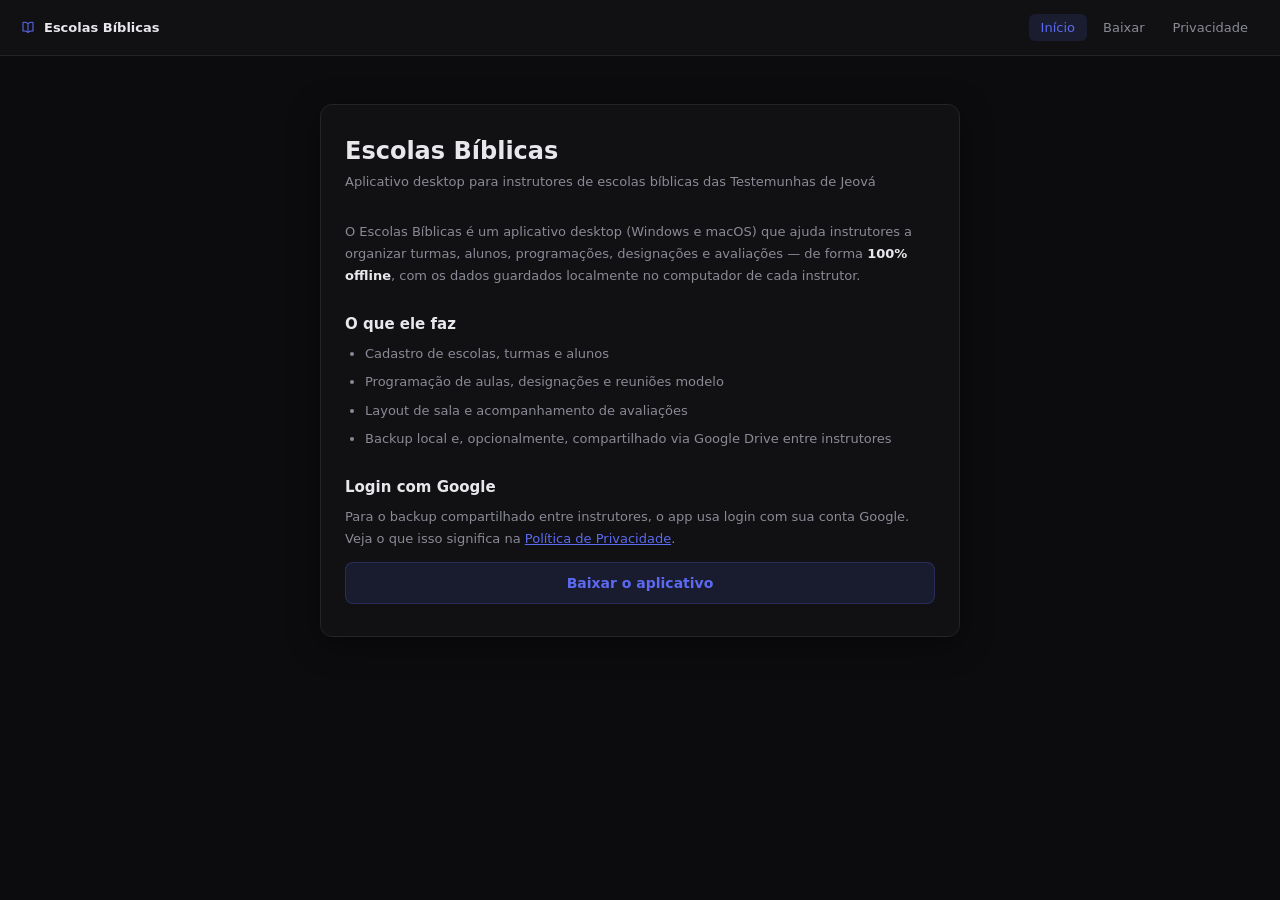
==== home.html @ aa7cb51d "Add Home and Privacy Policy pages with shared navbar Needed for Google OAuth "In production" publish" ====
<!DOCTYPE html>
<html lang="pt-br" data-theme="dark">
<head>
    <meta charset="UTF-8">
    <meta name="viewport" content="width=device-width, initial-scale=1.0">
    <title>Escolas Bíblicas</title>
    <link rel="stylesheet" href="styles.css">
</head>
<body>

    <nav class="eb-navbar">
        <a href="home.html" class="eb-navbar-brand">
            <svg width="16" height="16" viewBox="0 0 24 24" fill="none" stroke="var(--accent)" stroke-width="1.6" stroke-linecap="round" stroke-linejoin="round">
                <path d="M12 5.5c-1.6-1.3-3.6-2-6-2-.5 0-1 .05-1.5.15v13c.5-.1 1-.15 1.5-.15 2.4 0 4.4.7 6 2 1.6-1.3 3.6-2 6-2 .5 0 1 .05 1.5.15v-13c-.5-.1-1-.15-1.5-.15-2.4 0-4.4.7-6 2z" />
                <path d="M12 5.5v13" />
            </svg>
            Escolas Bíblicas
        </a>
        <div class="eb-navbar-links">
            <a href="home.html" class="eb-navbar-link active">Início</a>
            <a href="index.html" class="eb-navbar-link">Baixar</a>
            <a href="privacidade.html" class="eb-navbar-link">Privacidade</a>
        </div>
    </nav>

    <div class="page-content align-top">
        <div class="container wide prose">
            <div class="eb-surface">
                <h1>Escolas Bíblicas</h1>
                <p class="subtitle">Aplicativo desktop para instrutores de escolas bíblicas das Testemunhas de Jeová</p>

                <p>
                    O Escolas Bíblicas é um aplicativo desktop (Windows e macOS) que ajuda instrutores a
                    organizar turmas, alunos, programações, designações e avaliações — de forma
                    <strong>100% offline</strong>, com os dados guardados localmente no computador de cada
                    instrutor.
                </p>

                <h2>O que ele faz</h2>
                <ul>
                    <li>Cadastro de escolas, turmas e alunos</li>
                    <li>Programação de aulas, designações e reuniões modelo</li>
                    <li>Layout de sala e acompanhamento de avaliações</li>
                    <li>Backup local e, opcionalmente, compartilhado via Google Drive entre instrutores</li>
                </ul>

                <h2>Login com Google</h2>
                <p>
                    Para o backup compartilhado entre instrutores, o app usa login com sua conta Google.
                    Veja o que isso significa na
                    <a href="privacidade.html" style="color: var(--accent);">Política de Privacidade</a>.
                </p>

                <a href="index.html" class="eb-btn-primary" style="margin-top: 12px;">Baixar o aplicativo</a>
            </div>
        </div>
    </div>

</body>
</html>
---- styles.css ----
/* ── Theme Tokens ────────────────────────────────────── */
:root {
    --bg-base: #0c0c0e;
    --bg-surface: #111114;
    --bg-elevated: #18181c;
    --bg-hover: #1f1f24;
    --border: #232328;
    --border-strong: #2e2e36;
    --text-primary: #e8e8ec;
    --text-secondary: #8a8a96;
    --text-tertiary: #52525c;
    --accent: #5b6af0;
    --accent-hover: #6b79f5;
    --accent-muted: rgba(91, 106, 240, 0.12);
    --accent-border: rgba(91, 106, 240, 0.22);
    --code-bg: #050505;
    --navbar-height: 56px;
}

/* ── Base Reset ────────────────────────────────────────────────── */
* { box-sizing: border-box; }
body {
    margin: 0;
    background-color: var(--bg-base);
    color: var(--text-primary);
    font-family: 'SF Pro Text', -apple-system, BlinkMacSystemFont, 'Segoe UI', system-ui, sans-serif;
    min-height: 100vh;
    -webkit-font-smoothing: antialiased;
}

a { color: inherit; }

/* ── Navbar ────────────────────────────────────────────────────── */
.eb-navbar {
    height: var(--navbar-height);
    display: flex;
    align-items: center;
    justify-content: space-between;
    padding: 0 20px;
    background: var(--bg-surface);
    border-bottom: 1px solid var(--border);
    position: sticky;
    top: 0;
    z-index: 10;
}

.eb-navbar-brand {
    display: flex;
    align-items: center;
    gap: 8px;
    text-decoration: none;
    font-size: 13px;
    font-weight: 600;
    color: var(--text-primary);
}

.eb-navbar-links {
    display: flex;
    gap: 4px;
}

.eb-navbar-link {
    text-decoration: none;
    font-size: 13px;
    font-weight: 500;
    color: var(--text-secondary);
    padding: 6px 12px;
    border-radius: 6px;
    transition: background 0.15s ease, color 0.15s ease;
}

.eb-navbar-link:hover {
    background: var(--bg-hover);
    color: var(--text-primary);
}

.eb-navbar-link.active {
    background: var(--accent-muted);
    color: var(--accent);
}

/* ── Page content wrapper ──────────────────────────────────────── */
.page-content {
    display: flex;
    align-items: center;
    justify-content: center;
    min-height: calc(100vh - var(--navbar-height));
    padding: 24px;
}

.page-content.align-top {
    align-items: flex-start;
    padding-top: 48px;
    padding-bottom: 48px;
}

.container {
    width: 100%;
    max-width: 480px;
    text-align: center;
}

.container.wide {
    max-width: 640px;
    text-align: left;
}

.eb-surface {
    background: var(--bg-surface);
    border: 1px solid var(--border);
    border-radius: 12px;
    padding: 32px 24px;
    box-shadow: 0 8px 32px rgba(0,0,0,0.4);
}

h1 { font-size: 20px; font-weight: 600; margin: 0 0 8px 0; }
.subtitle { font-size: 13px; color: var(--text-secondary); margin-bottom: 32px; }

.os-badge {
    display: inline-flex;
    padding: 4px 10px;
    background: var(--bg-elevated);
    border: 1px solid var(--border-strong);
    border-radius: 6px;
    font-size: 10px;
    font-weight: 600;
    color: var(--text-tertiary);
    margin-bottom: 16px;
    text-transform: uppercase;
}

.eb-btn-primary {
    display: flex;
    align-items: center;
    justify-content: center;
    width: 100%;
    background: var(--accent-muted);
    border: 1px solid var(--accent-border);
    color: var(--accent);
    padding: 12px;
    border-radius: 8px;
    font-size: 14px;
    font-weight: 600;
    text-decoration: none;
    transition: all 0.15s ease;
}

.eb-btn-primary:hover {
    background: var(--accent);
    border-color: var(--accent);
    color: #ffffff;
}

.instructions-box {
    margin-top: 24px;
    padding-top: 24px;
    border-top: 1px solid var(--border);
    text-align: left;
}

.eb-label {
    font-size: 10px;
    font-weight: 600;
    text-transform: uppercase;
    color: var(--text-tertiary);
    margin-bottom: 10px;
    display: block;
}

#btn-os {
    margin-left: 0.25em;
}

.instruction-text { font-size: 12px; line-height: 1.6; color: var(--text-secondary); }

/* Estilo Terminal/Code */
code {
    display: block;
    background: var(--code-bg);
    border: 1px solid var(--border-strong);
    padding: 12px;
    border-radius: 6px;
    font-family: 'SF Mono', 'Menlo', monospace;
    font-size: 11px;
    color: var(--text-primary);
    margin: 10px 0;
    word-break: break-all;
    cursor: pointer;
    position: relative;
}

code:hover::after {
    content: "Clique para copiar";
    position: absolute;
    top: -20px; right: 0;
    font-size: 9px;
    color: var(--accent);
}

.footer-links { margin-top: 24px; display: flex; justify-content: center; gap: 16px; }
.footer-links a { font-size: 12px; color: var(--text-tertiary); text-decoration: none; }
.hidden { display: none; }

/* ── Prose (páginas de texto: Início, Privacidade) ────────────────── */
.prose h1 { font-size: 24px; margin-bottom: 6px; }
.prose .subtitle { margin-bottom: 28px; }
.prose h2 { font-size: 15px; font-weight: 600; margin: 28px 0 10px; color: var(--text-primary); }
.prose p { font-size: 13px; line-height: 1.7; color: var(--text-secondary); margin: 0 0 12px; }
.prose ul { margin: 0 0 12px; padding-left: 20px; }
.prose li { font-size: 13px; line-height: 1.7; color: var(--text-secondary); margin-bottom: 6px; }
.prose strong { color: var(--text-primary); }
.prose .updated-at { font-size: 11px; color: var(--text-tertiary); margin-top: 28px; }
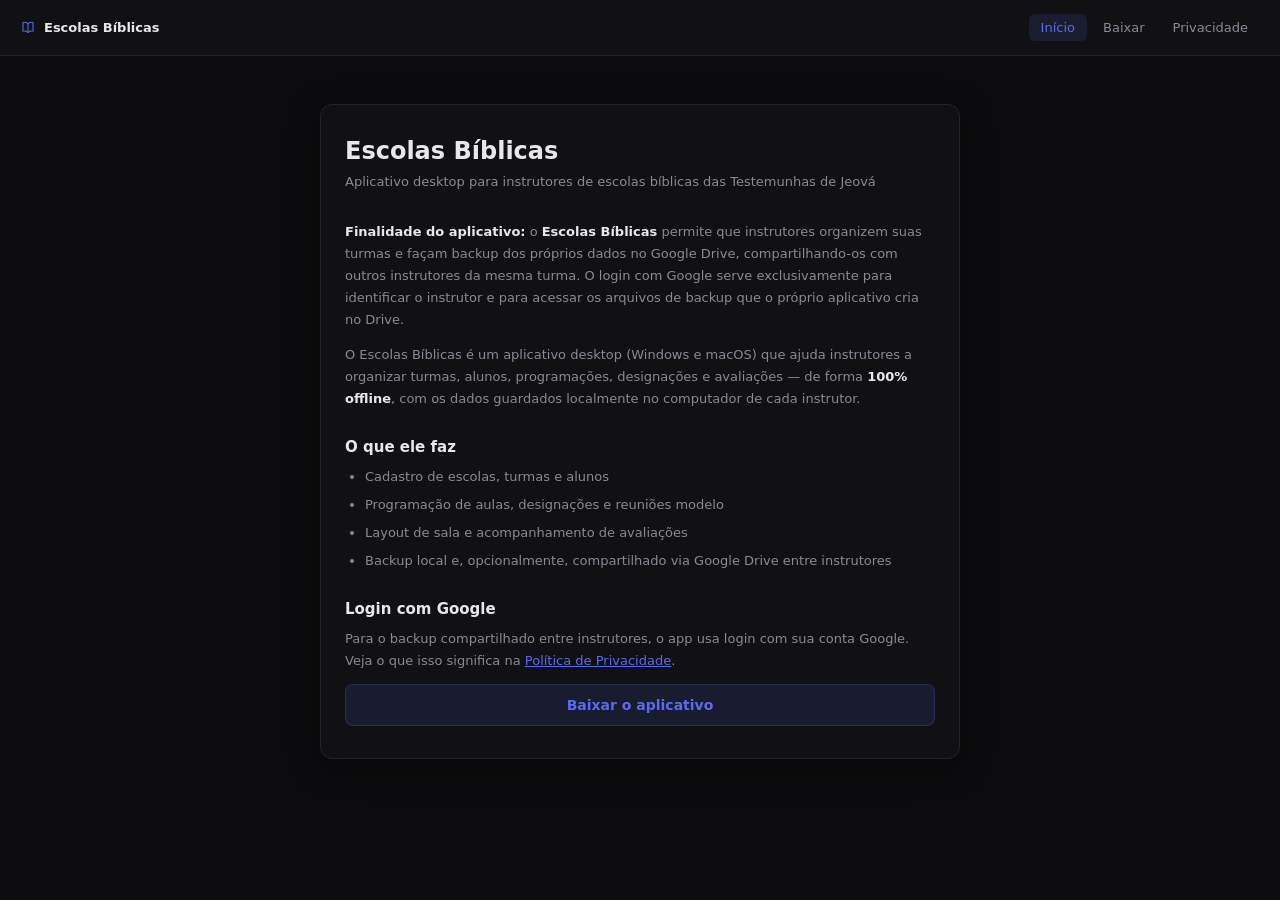
==== commit d0591821: "Clarify app purpose and name on home page for Google OAuth branding Co-Authored-By: Claude Sonnet 5 " ====
--- a/home.html
+++ b/home.html
@@ -4,6 +4,7 @@
     <meta charset="UTF-8">
     <meta name="viewport" content="width=device-width, initial-scale=1.0">
     <title>Escolas Bíblicas</title>
+    <meta name="description" content="Escolas Bíblicas: aplicativo desktop offline para instrutores organizarem turmas, alunos, programações e designações, com backup compartilhado via Google Drive.">
     <link rel="stylesheet" href="styles.css">
 </head>
 <body>
@@ -28,6 +29,14 @@
             <div class="eb-surface">
                 <h1>Escolas Bíblicas</h1>
                 <p class="subtitle">Aplicativo desktop para instrutores de escolas bíblicas das Testemunhas de Jeová</p>
+
+                <p>
+                    <strong>Finalidade do aplicativo:</strong> o <strong>Escolas Bíblicas</strong> permite que
+                    instrutores organizem suas turmas e façam backup dos próprios dados no Google Drive,
+                    compartilhando-os com outros instrutores da mesma turma. O login com Google serve
+                    exclusivamente para identificar o instrutor e para acessar os arquivos de backup que o
+                    próprio aplicativo cria no Drive.
+                </p>
 
                 <p>
                     O Escolas Bíblicas é um aplicativo desktop (Windows e macOS) que ajuda instrutores a
